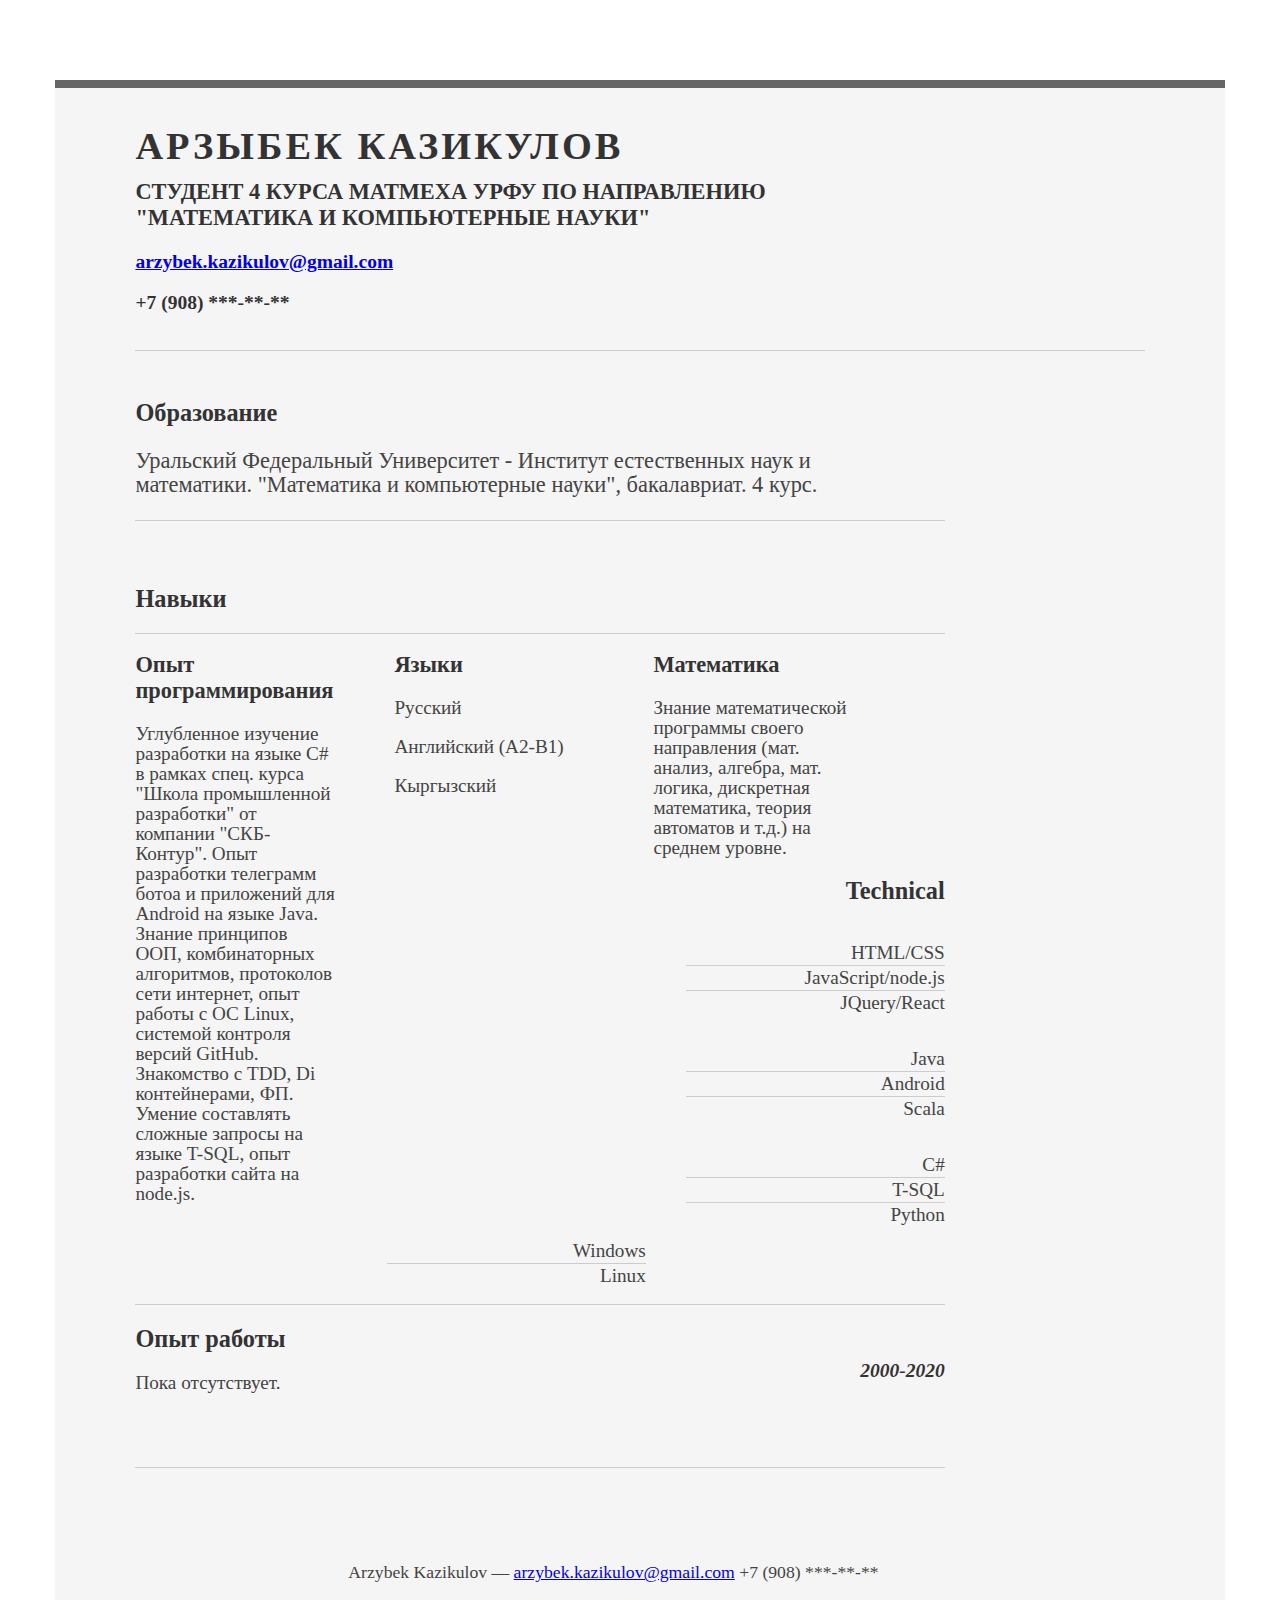
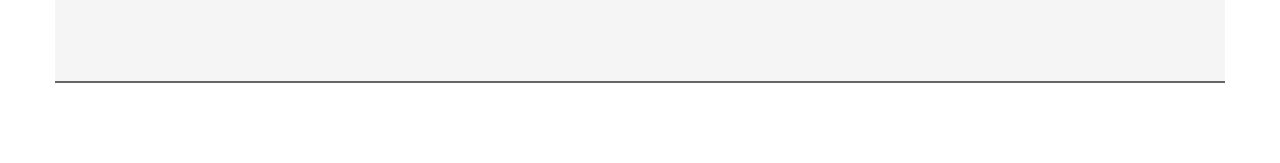
==== main.html @ 02056f92 "First version" ====
<!DOCTYPE html>
<html>
<head>
    <title> Арзыбек Казикулов | Студент Матмеха УрФУ </title>
    <meta http-equiv="content-type" content="text/html; charset=utf-8"/>
    <link rel="stylesheet" type="text/css" href="resume.css" media="all"/>
</head>
<body>

<div id="doc">
    <div id="inner">
        <div id="block">
            <div class="info">
                <h1>Арзыбек Казикулов</h1>
                <h2>Студент 4 курса Матмеха УрФУ по направлению "Математика и компьютерные науки"</h2>
            </div>

            <div class="info">
                <div class="contact-info">
                    <h3><a href="mailto:arzybek.kazikulov@gmail.com">arzybek.kazikulov@gmail.com</a></h3>
                    <h3>+7 (908) ***-**-**</h3>
                </div>
            </div>
        </div>

        <div id="bd">
            <div id="main">
                <div class="headline">
                    <div class="wrapper">
                        <div class="text">
                            <h2>Образование</h2>
                        </div>
                        <div class="text">
                            <p class="enlarge">
                                Уральский Федеральный Университет - Институт естественных наук и математики.
                                "Математика и компьютерные науки", бакалавриат. 4 курс.
                            </p>
                        </div>
                    </div>
                </div>


                <div class="headline">
                    <div class="wrapper">
                        <div class="text">
                            <h2>Навыки</h2>
                        </div>
                    </div>
                    <div class="text">

                        <div class="talent">
                            <h2>Опыт программирования</h2>
                            <p> Углубленное изучение разработки на языке C# в рамках спец. курса "Школа промышленной
                                разработки"
                                от компании "СКБ-Контур". Опыт разработки телеграмм ботоа и приложений для Android
                                на языке Java.
                                Знание принципов ООП, комбинаторных алгоритмов, протоколов сети интернет, опыт
                                работы с ОС Linux,
                                системой контроля версий GitHub. Знакомство с TDD, Di контейнерами, ФП. Умение
                                составлять сложные
                                запросы на языке T-SQL, опыт разработки сайта на node.js.
                            </p>
                        </div>

                        <div class="talent">
                            <h2>Языки</h2>
                            <p>Русский</p>
                            <p>Английский (A2-B1)</p>
                            <p>Кыргызский</p>
                        </div>

                        <div class="talent">
                            <h2>Математика</h2>
                            <p>Знание математической программы своего направления (мат. анализ, алгебра, мат.
                                логика,
                                дискретная математика, теория автоматов и т.д.) на среднем уровне.</p>
                        </div>
                    </div>
                </div>
            </div>

            <div class="headline" style="text-align: right">
                <div class="text">
                    <h2>Technical</h2>
                </div>
                <div class="text">
                    <ul class="talent2">
                        <li>HTML/CSS</li>
                        <li>JavaScript/node.js</li>
                        <li class="last">JQuery/React</li>
                    </ul>
                    <ul class="talent2">
                        <li>Java</li>
                        <li>Android</li>
                        <li class="last">Scala</li>
                    </ul>
                    <ul class="talent2">
                        <li>C#</li>
                        <li>T-SQL</li>
                        <li class="last">Python</li>
                    </ul>
                    <ul class="talent2">
                        <li>Windows</li>
                        <li class="last">Linux</li>
                    </ul>
                </div>
            </div>

            <div style="clear:both;"></div>
            <div class="headline">

                <div class="topper">
                    <div class="text">
                        <h2>Опыт работы</h2>
                    </div>
                </div>

                <div class="text">

                    <div class="job">
                        <h4>2000-2020</h4>
                        <p>Пока отсутствует.</p>
                    </div>
                </div>
            </div>

        </div>

        <div id="ft">
            <p>Arzybek Kazikulov &mdash; <a href="mailto:arzybek.kazikulov@gmail.com">arzybek.kazikulov@gmail.com</a>
                +7 (908) ***-**-**</p>
        </div>
    </div>
</div>

</body>
</html>
---- resume.css ----
body {
    font-family: Georgia;
    color: #444;
}

.wrapper{
    border-bottom: 1px solid #ccc
}

.topper{
    border-top: 1px solid #ccc
}

#inner {
    padding: 10px 80px;
    margin: 80px auto;
    background: #f5f5f5;
    border: solid #666;
    border-width: 8px 0 2px 0;
}

.headline {
    /*margin-top: 1em;*/
    margin-bottom: 2em;
    padding-bottom: 2em;
    /*border-bottom: 1px solid #ccc;*/
    width: 80.2%;
}

#block {
    margin: 1em 0 3em 0;
    padding-bottom: 1em;
    border-bottom: 1px solid #ccc
}

#block h2 {
    text-transform: uppercase;
    /*letter-spacing: 2px;*/
    font-size: 140%;
    margin-block-start: 0em;
    margin-block-end: 0em;

}

#block h1 {
    margin-block-start: 0.67em;
    margin-block-end: 0.3em;
    font-size: 240%;
    text-transform: uppercase;
    letter-spacing: 3px;
}

#bd, #ft {
    margin-bottom: 1em;
}

#ft {
    padding: 1em 0 5em 0;
    font-size: 92%;
    text-align: center;
}

#ft p {
    margin-bottom: 0;
    text-align: center;
    margin-top: 0;
}

h2 {
    font-size: 152%
}

h3, h4 {
    font-size: 122%;
}

h1, h2, h3, h4 {
    color: #333;
}

p {
    font-size: 120%;
    line-height: 20px;
    padding-right: 3em;
}

li {
    line-height: 24px;
    font-size: 120%;
    border-bottom: 1px solid #ccc;
}

#doc {
    width: 73.076em;
    margin: auto;
    /*text-align: left;*/
}

p.enlarge {
    font-size: 140%;
    padding-right: 2em;
    line-height: 24px;
}

.contact-info {
    margin-top: 7px;
}

.last {
    border-bottom: 0;
    border: none;
}

.job {
    position: relative;
    margin-bottom: 1em;
    padding-bottom: 1em;
    border-bottom: 1px solid #ccc;
}

.job h4 {
    position: absolute;
    top: -2em;
    right: 0;
    font-style: italic;
}

.job p {
    margin: 0.75em 0 3em 0;
}

.talent {
    width: 32%;
    float: left
}

.talent2 {
    width: 32%;
    float: right;
}

ul {
    list-style-type: none;
}

.talent h2 {
    margin-bottom: 6px;
    font-size: 140%;
}

.info {
    width: 80%;
}
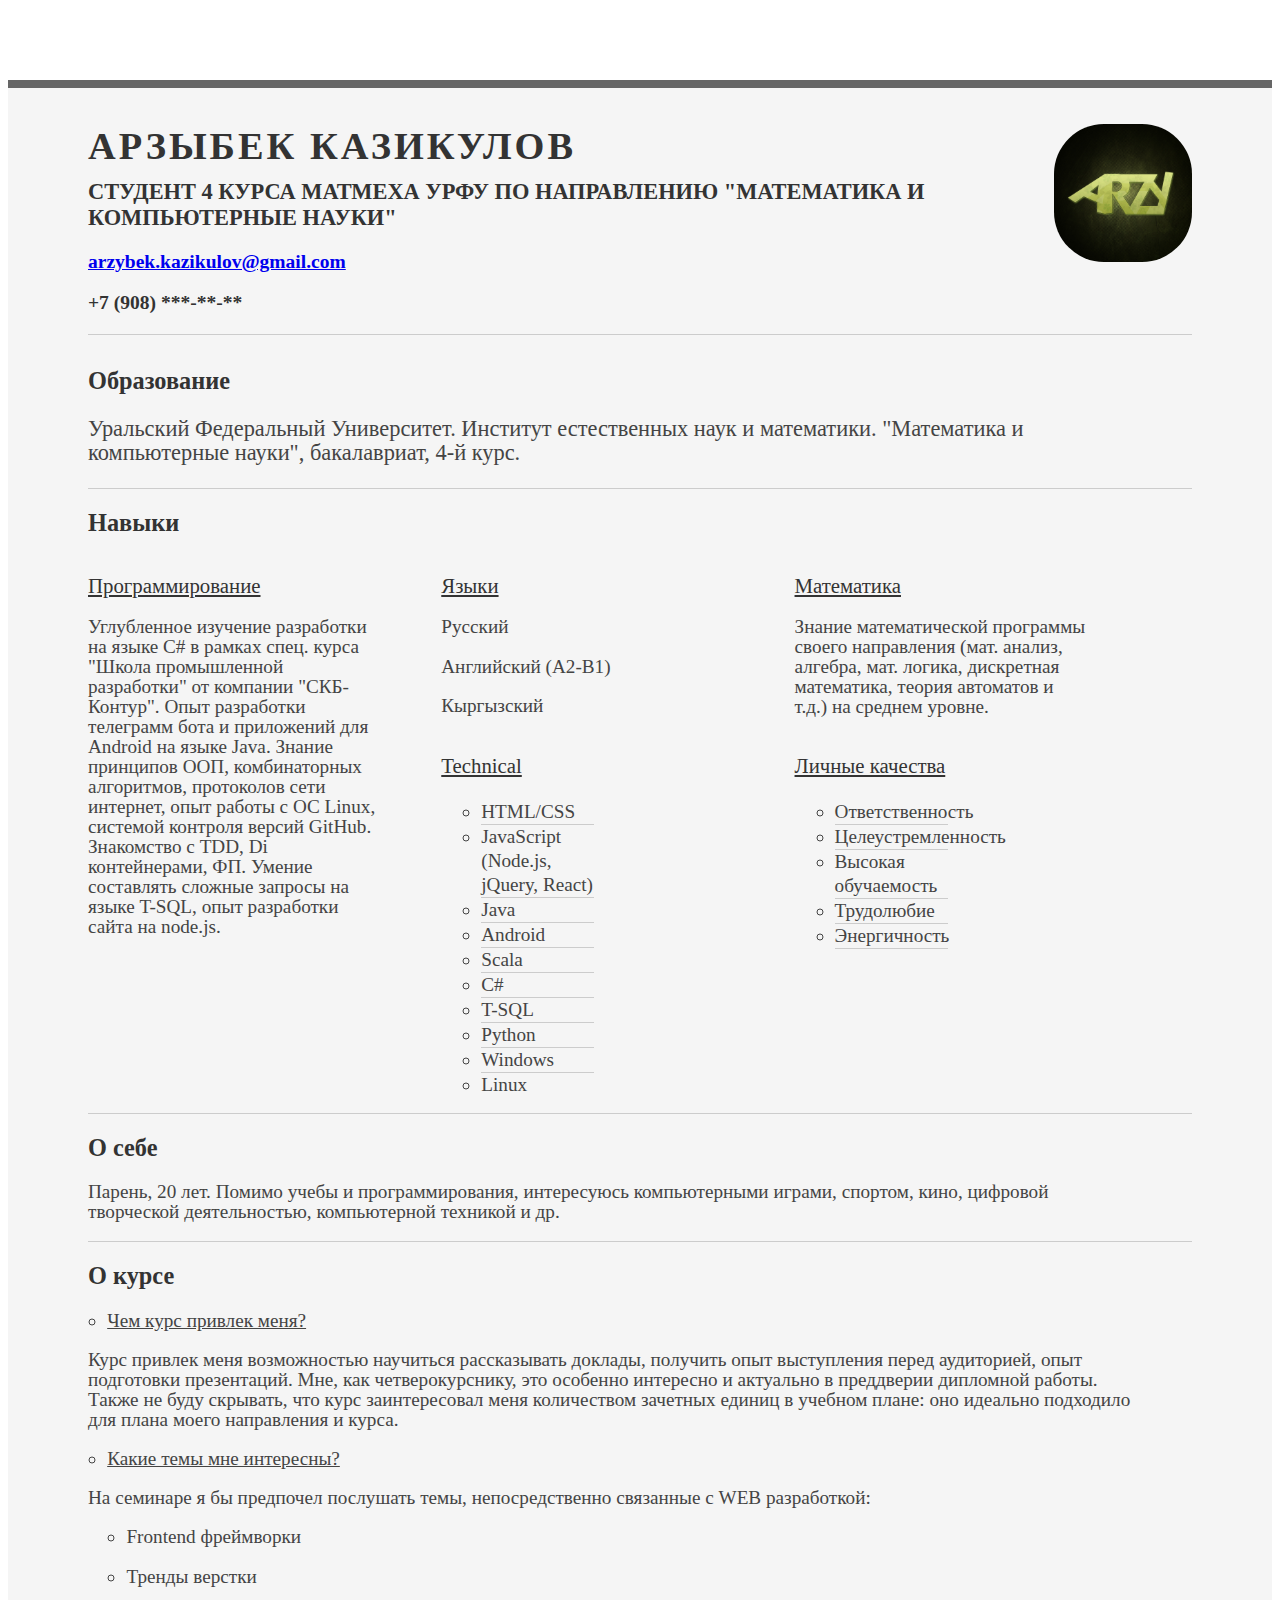
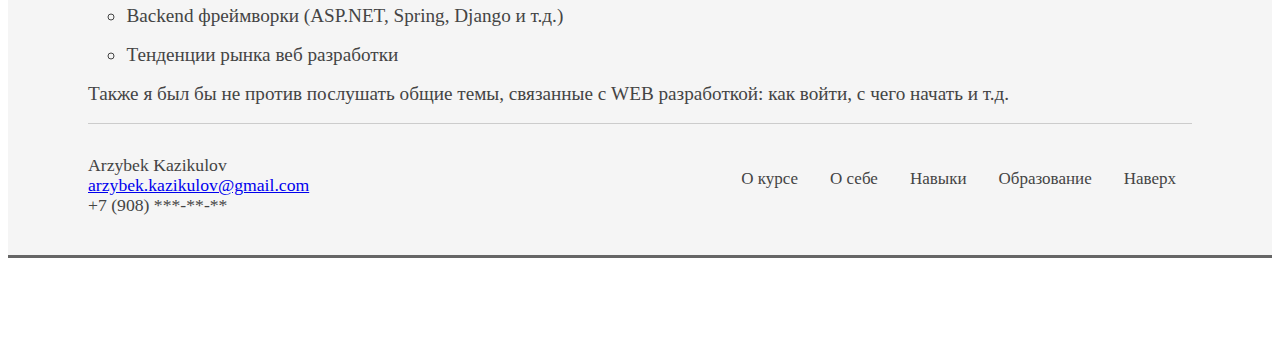
==== commit f987ebeb: "Second version" ====
--- a/main.html
+++ b/main.html
@@ -2,6 +2,8 @@
 <html>
 <head>
     <title> Арзыбек Казикулов | Студент Матмеха УрФУ </title>
+    <meta name="viewport" content="width=device-width, initial-scale=1"/>
+    <link rel="icon" href="favicon.ico" type="image/x-icon">
     <meta http-equiv="content-type" content="text/html; charset=utf-8"/>
     <link rel="stylesheet" type="text/css" href="resume.css" media="all"/>
 </head>
@@ -10,7 +12,11 @@
 <div id="doc">
     <div id="inner">
         <div id="block">
+            <div id="headshot">
+                <img src="profile.jpg" alt="Arzybek Kazikulov"/>
+            </div>
             <div class="info">
+                <a name="top"></a>
                 <h1>Арзыбек Казикулов</h1>
                 <h2>Студент 4 курса Матмеха УрФУ по направлению "Математика и компьютерные науки"</h2>
             </div>
@@ -24,111 +30,140 @@
         </div>
 
         <div id="bd">
-            <div id="main">
-                <div class="headline">
-                    <div class="wrapper">
-                        <div class="text">
-                            <h2>Образование</h2>
-                        </div>
-                        <div class="text">
-                            <p class="enlarge">
-                                Уральский Федеральный Университет - Институт естественных наук и математики.
-                                "Математика и компьютерные науки", бакалавриат. 4 курс.
-                            </p>
-                        </div>
-                    </div>
-                </div>
-
-
-                <div class="headline">
-                    <div class="wrapper">
-                        <div class="text">
-                            <h2>Навыки</h2>
-                        </div>
+            <div class="headline">
+                <div class="wrapper">
+                    <div class="text">
+                        <a name="education"></a>
+                        <h2>Образование</h2>
                     </div>
                     <div class="text">
-
-                        <div class="talent">
-                            <h2>Опыт программирования</h2>
-                            <p> Углубленное изучение разработки на языке C# в рамках спец. курса "Школа промышленной
-                                разработки"
-                                от компании "СКБ-Контур". Опыт разработки телеграмм ботоа и приложений для Android
-                                на языке Java.
-                                Знание принципов ООП, комбинаторных алгоритмов, протоколов сети интернет, опыт
-                                работы с ОС Linux,
-                                системой контроля версий GitHub. Знакомство с TDD, Di контейнерами, ФП. Умение
-                                составлять сложные
-                                запросы на языке T-SQL, опыт разработки сайта на node.js.
-                            </p>
-                        </div>
-
-                        <div class="talent">
-                            <h2>Языки</h2>
-                            <p>Русский</p>
-                            <p>Английский (A2-B1)</p>
-                            <p>Кыргызский</p>
-                        </div>
-
-                        <div class="talent">
-                            <h2>Математика</h2>
-                            <p>Знание математической программы своего направления (мат. анализ, алгебра, мат.
-                                логика,
-                                дискретная математика, теория автоматов и т.д.) на среднем уровне.</p>
-                        </div>
+                        <p class="enlarge">
+                            Уральский Федеральный Университет. Институт естественных наук и математики.
+                            "Математика и компьютерные науки", бакалавриат, 4-й курс.
+                        </p>
                     </div>
                 </div>
             </div>
 
-            <div class="headline" style="text-align: right">
+            <div class="headline">
                 <div class="text">
-                    <h2>Technical</h2>
+                    <a name="skills"></a>
+                    <h2>Навыки</h2>
                 </div>
+
                 <div class="text">
-                    <ul class="talent2">
-                        <li>HTML/CSS</li>
-                        <li>JavaScript/node.js</li>
-                        <li class="last">JQuery/React</li>
-                    </ul>
-                    <ul class="talent2">
-                        <li>Java</li>
-                        <li>Android</li>
-                        <li class="last">Scala</li>
-                    </ul>
-                    <ul class="talent2">
-                        <li>C#</li>
-                        <li>T-SQL</li>
-                        <li class="last">Python</li>
-                    </ul>
-                    <ul class="talent2">
-                        <li>Windows</li>
-                        <li class="last">Linux</li>
-                    </ul>
+                    <div class="talent">
+                        <h2>Программирование</h2>
+                        <p> Углубленное изучение разработки на языке C# в рамках спец. курса "Школа промышленной
+                            разработки"
+                            от компании "СКБ-Контур". Опыт разработки телеграмм бота и приложений для Android
+                            на языке Java.
+                            Знание принципов ООП, комбинаторных алгоритмов, протоколов сети интернет, опыт
+                            работы с ОС Linux,
+                            системой контроля версий GitHub. Знакомство с TDD, Di контейнерами, ФП. Умение
+                            составлять сложные
+                            запросы на языке T-SQL, опыт разработки сайта на node.js.
+                        </p>
+                    </div>
+
+                    <div class="talent">
+                        <h2>Языки</h2>
+                        <p>Русский</p>
+                        <p>Английский (A2-B1)</p>
+                        <p>Кыргызский</p>
+                    </div>
+
+                    <div class="talent">
+                        <h2>Математика</h2>
+                        <p>Знание математической программы своего направления (мат. анализ, алгебра, мат.
+                            логика,
+                            дискретная математика, теория автоматов и т.д.) на среднем уровне.</p>
+                    </div>
+
+                    <div class="talent">
+                        <h2>Technical</h2>
+                        <ul class="talent">
+                            <li>HTML/CSS</li>
+                            <li>JavaScript (Node.js, jQuery, React)</li>
+                            <li>Java</li>
+                            <li>Android</li>
+                            <li>Scala</li>
+                            <li>C#</li>
+                            <li>T-SQL</li>
+                            <li>Python</li>
+                            <li>Windows</li>
+                            <li class="last">Linux</li>
+                        </ul>
+                    </div>
+
+                    <div class="talent">
+                        <h2>Личные качества</h2>
+                        <ul class="talent">
+                            <li>Ответственность</li>
+                            <li>Целеустремленность</li>
+                            <li>Высокая обучаемость</li>
+                            <li>Трудолюбие</li>
+                            <li>Энергичность</li>
+                        </ul>
+                    </div>
                 </div>
             </div>
 
             <div style="clear:both;"></div>
-            <div class="headline">
+            <div class="wrapper"></div>
 
-                <div class="topper">
+            <div class="wrapper">
+                <div class="headline">
                     <div class="text">
-                        <h2>Опыт работы</h2>
+                        <a name="aboutme"></a>
+                        <h2>О себе</h2>
                     </div>
                 </div>
-
                 <div class="text">
-
-                    <div class="job">
-                        <h4>2000-2020</h4>
-                        <p>Пока отсутствует.</p>
-                    </div>
+                    <p>Парень, 20 лет. Помимо учебы и программирования, интересуюсь компьютерными играми, спортом, кино,
+                        цифровой творческой деятельностью, компьютерной техникой и др. </p>
                 </div>
             </div>
 
+            <div class="wrapper">
+                <div class="headline">
+                    <div class="text">
+                        <a name="course"></a>
+                        <h2>О курсе</h2>
+                    </div>
+                </div>
+                <div class="text">
+                    <p class="dotHead" style="text-decoration: underline">Чем курс привлек меня?</p>
+                    <p>Курс привлек меня возможностью научиться рассказывать доклады, получить опыт выступления перед
+                        аудиторией, опыт подготовки презентаций. Мне, как четверокурснику, это особенно интересно и
+                        актуально в преддверии дипломной работы. Также не
+                        буду скрывать, что курс заинтересовал меня количеством зачетных единиц в учебном плане: оно
+                        идеально
+                        подходило для плана моего направления и курса. </p>
+                    <p class="dotHead" style="text-decoration: underline">Какие темы мне интересны?</p>
+                    <p>На семинаре я бы предпочел послушать темы, непосредственно связанные с WEB разработкой:</p>
+                    <p class="dotHead" style="margin-left: 2em">Frontend фреймворки</p>
+                    <p class="dotHead" style="margin-left: 2em">Тренды верстки</p>
+                    <p class="dotHead" style="margin-left: 2em">Backend фреймворки (ASP.NET, Spring, Django и т.д.)</p>
+                    <p class="dotHead" style="margin-left: 2em">Тенденции рынка веб разработки</p>
+                    <p>Также я был бы не против послушать общие темы, связанные с WEB разработкой: как войти, с чего
+                        начать и т.д.</p>
+                </div>
+            </div>
         </div>
 
+        <div style="clear:both;"></div>
         <div id="ft">
-            <p>Arzybek Kazikulov &mdash; <a href="mailto:arzybek.kazikulov@gmail.com">arzybek.kazikulov@gmail.com</a>
-                +7 (908) ***-**-**</p>
+            <div class="navbar">
+                <a href="#top">Наверх</a>
+                <a href="#education">Образование</a>
+                <a href="#skills">Навыки</a>
+                <a href="#aboutme">О себе</a>
+                <a href="#course">О курсе</a>
+            </div>
+            <p>Arzybek Kazikulov</p>
+            <p><a href="mailto:arzybek.kazikulov@gmail.com">arzybek.kazikulov@gmail.com</a></p>
+            <p>+7 (908) ***-**-**</p>
         </div>
     </div>
 </div>
--- a/resume.css
+++ b/resume.css
@@ -3,11 +3,11 @@
     color: #444;
 }
 
-.wrapper{
+.wrapper {
     border-bottom: 1px solid #ccc
 }
 
-.topper{
+.topper {
     border-top: 1px solid #ccc
 }
 
@@ -16,30 +16,25 @@
     margin: 80px auto;
     background: #f5f5f5;
     border: solid #666;
-    border-width: 8px 0 2px 0;
+    border-width: 8px 0 3px 0;
 }
 
 .headline {
-    /*margin-top: 1em;*/
-    margin-bottom: 2em;
-    padding-bottom: 2em;
-    /*border-bottom: 1px solid #ccc;*/
-    width: 80.2%;
+    margin-bottom: 1em;
+    width: 100%;
 }
 
 #block {
-    margin: 1em 0 3em 0;
-    padding-bottom: 1em;
-    border-bottom: 1px solid #ccc
+    margin: 1em 0 2em 0;
+    border-bottom: 1px solid #ccc;
+    width: 100%;
 }
 
 #block h2 {
     text-transform: uppercase;
-    /*letter-spacing: 2px;*/
     font-size: 140%;
-    margin-block-start: 0em;
-    margin-block-end: 0em;
-
+    margin-block-start: 0;
+    margin-block-end: 0;
 }
 
 #block h1 {
@@ -55,14 +50,14 @@
 }
 
 #ft {
-    padding: 1em 0 5em 0;
+    padding: 1em 0 1em 0;
     font-size: 92%;
     text-align: center;
 }
 
 #ft p {
     margin-bottom: 0;
-    text-align: center;
+    text-align: left;
     margin-top: 0;
 }
 
@@ -93,12 +88,11 @@
 #doc {
     width: 73.076em;
     margin: auto;
-    /*text-align: left;*/
 }
 
 p.enlarge {
     font-size: 140%;
-    padding-right: 2em;
+    padding-right: 1em;
     line-height: 24px;
 }
 
@@ -111,22 +105,10 @@
     border: none;
 }
 
-.job {
-    position: relative;
-    margin-bottom: 1em;
-    padding-bottom: 1em;
-    border-bottom: 1px solid #ccc;
-}
-
-.job h4 {
-    position: absolute;
-    top: -2em;
-    right: 0;
-    font-style: italic;
-}
-
-.job p {
-    margin: 0.75em 0 3em 0;
+p.dotHead {
+    margin-left: 1em;
+    display: list-item;
+    list-style: circle;
 }
 
 .talent {
@@ -134,22 +116,104 @@
     float: left
 }
 
-.talent2 {
-    width: 32%;
-    float: right;
-}
-
 ul {
-    list-style-type: none;
+    list-style-type: circle;
 }
 
 .talent h2 {
     margin-bottom: 6px;
-    font-size: 140%;
+    font-size: 130%;
+    text-decoration: underline;
+    font-weight: normal;
 }
 
 .info {
-    width: 80%;
-}
-
-
+    width: 100%;
+}
+
+#headshot {
+    width: 12.5%;
+    float: right;
+    margin-left: 30px;
+}
+
+#headshot img {
+    width: 100%;
+    height: auto;
+    -webkit-border-radius: 50px;
+    border-radius: 50px;
+}
+
+.navbar a {
+    float: right;
+    color: #444;
+    text-align: center;
+    padding: 14px 16px;
+    text-decoration: none;
+    font-size: 17px;
+}
+
+.navbar a:hover {
+    background-color: #ddd;
+    color: blue;
+}
+
+@media all and (max-width: 800px) {
+    #headshot {
+        display: none;
+    }
+
+    #doc {
+        width: auto;
+    }
+
+    #block h2 {
+        font-size: 100%;
+    }
+
+    #block h1 {
+        margin-block-start: 0.67em;
+        margin-block-end: 0.3em;
+        font-size: 140%;
+        text-transform: uppercase;
+        letter-spacing: 3px;
+    }
+
+    h2 {
+        font-size: 122%
+    }
+
+    h3, h4 {
+        font-size: 100%;
+    }
+
+    p.enlarge {
+        font-size: 120%;
+        padding-right: 1em;
+        line-height: 24px;
+    }
+
+    .talent h2 {
+        margin-bottom: 6px;
+        font-size: 100%;
+        text-decoration: underline;
+        font-weight: normal;
+    }
+
+    p {
+        font-size: 100%;
+    }
+
+    li {
+        line-height: 24px;
+        font-size: 100%;
+        border-bottom: 1px solid #ccc;
+    }
+}
+
+@media all and (max-width: 1400px) {
+    #doc {
+        width: auto;
+    }
+}
+
